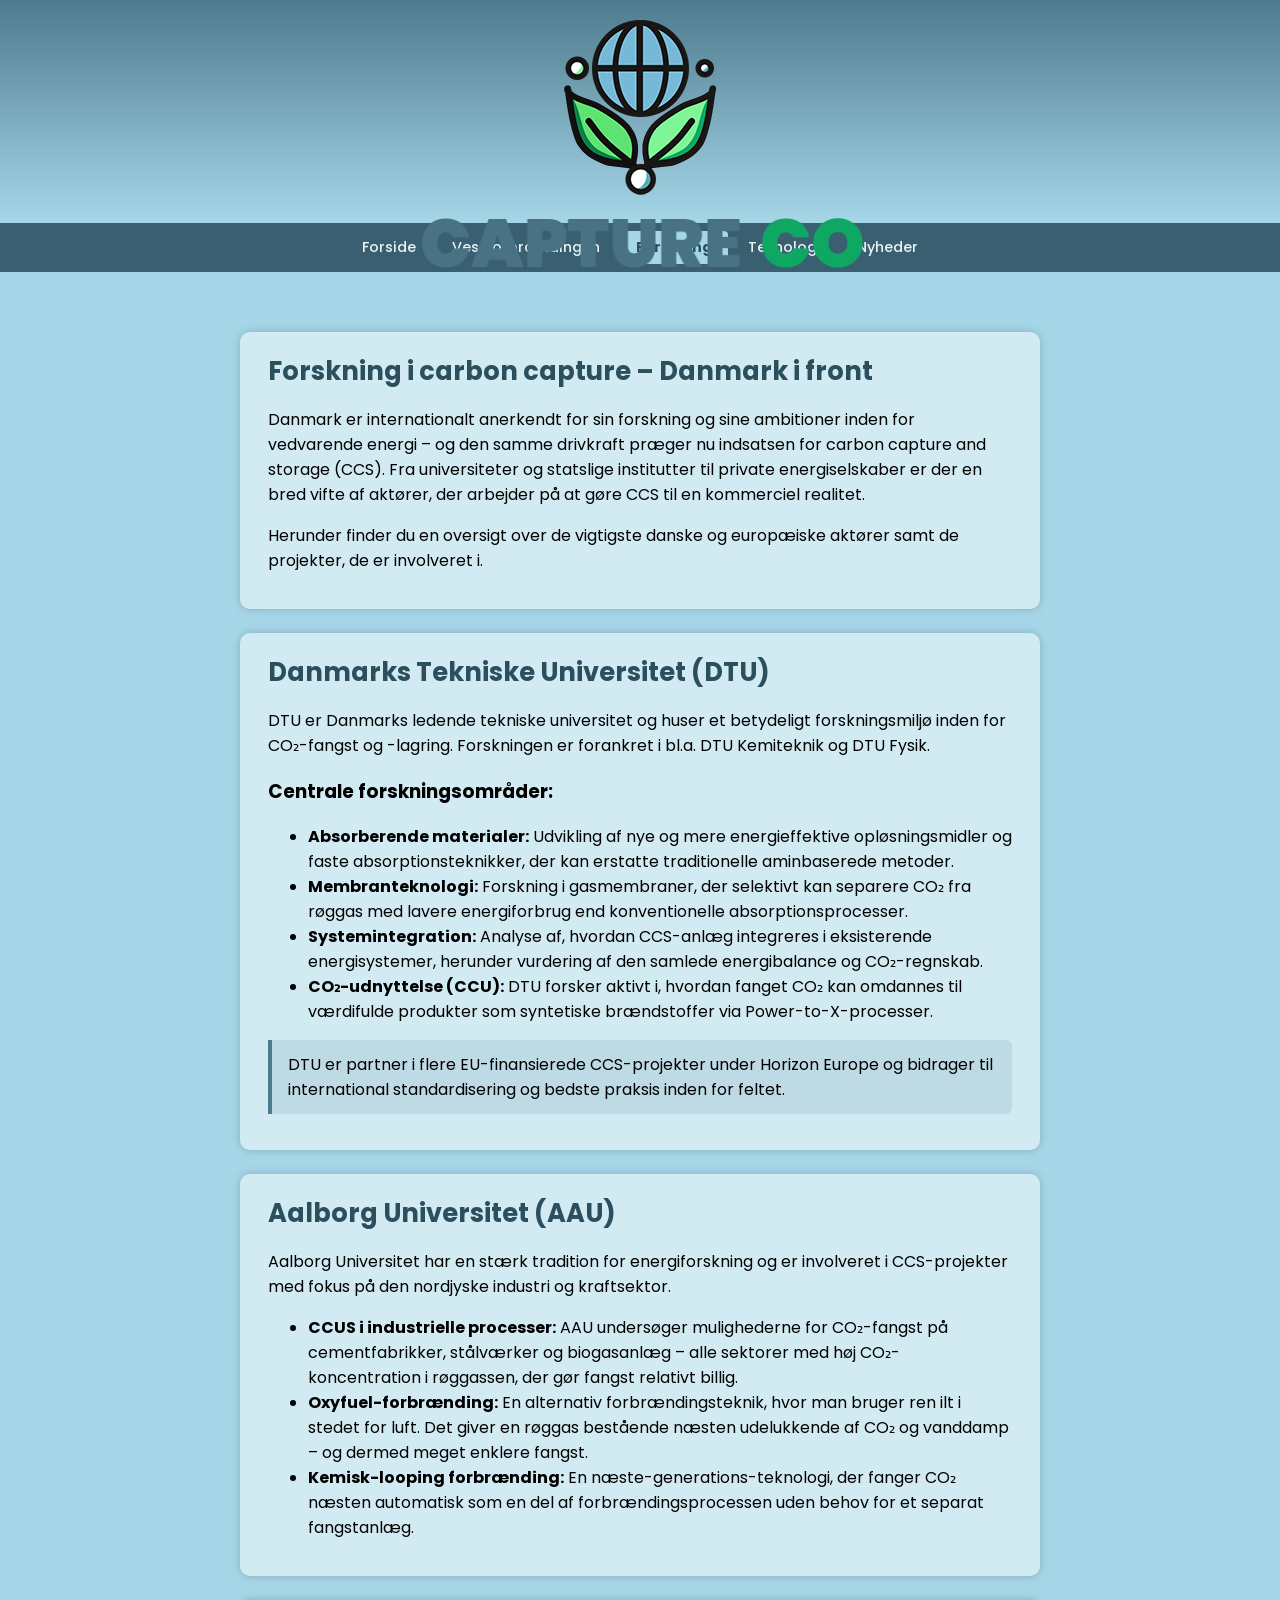
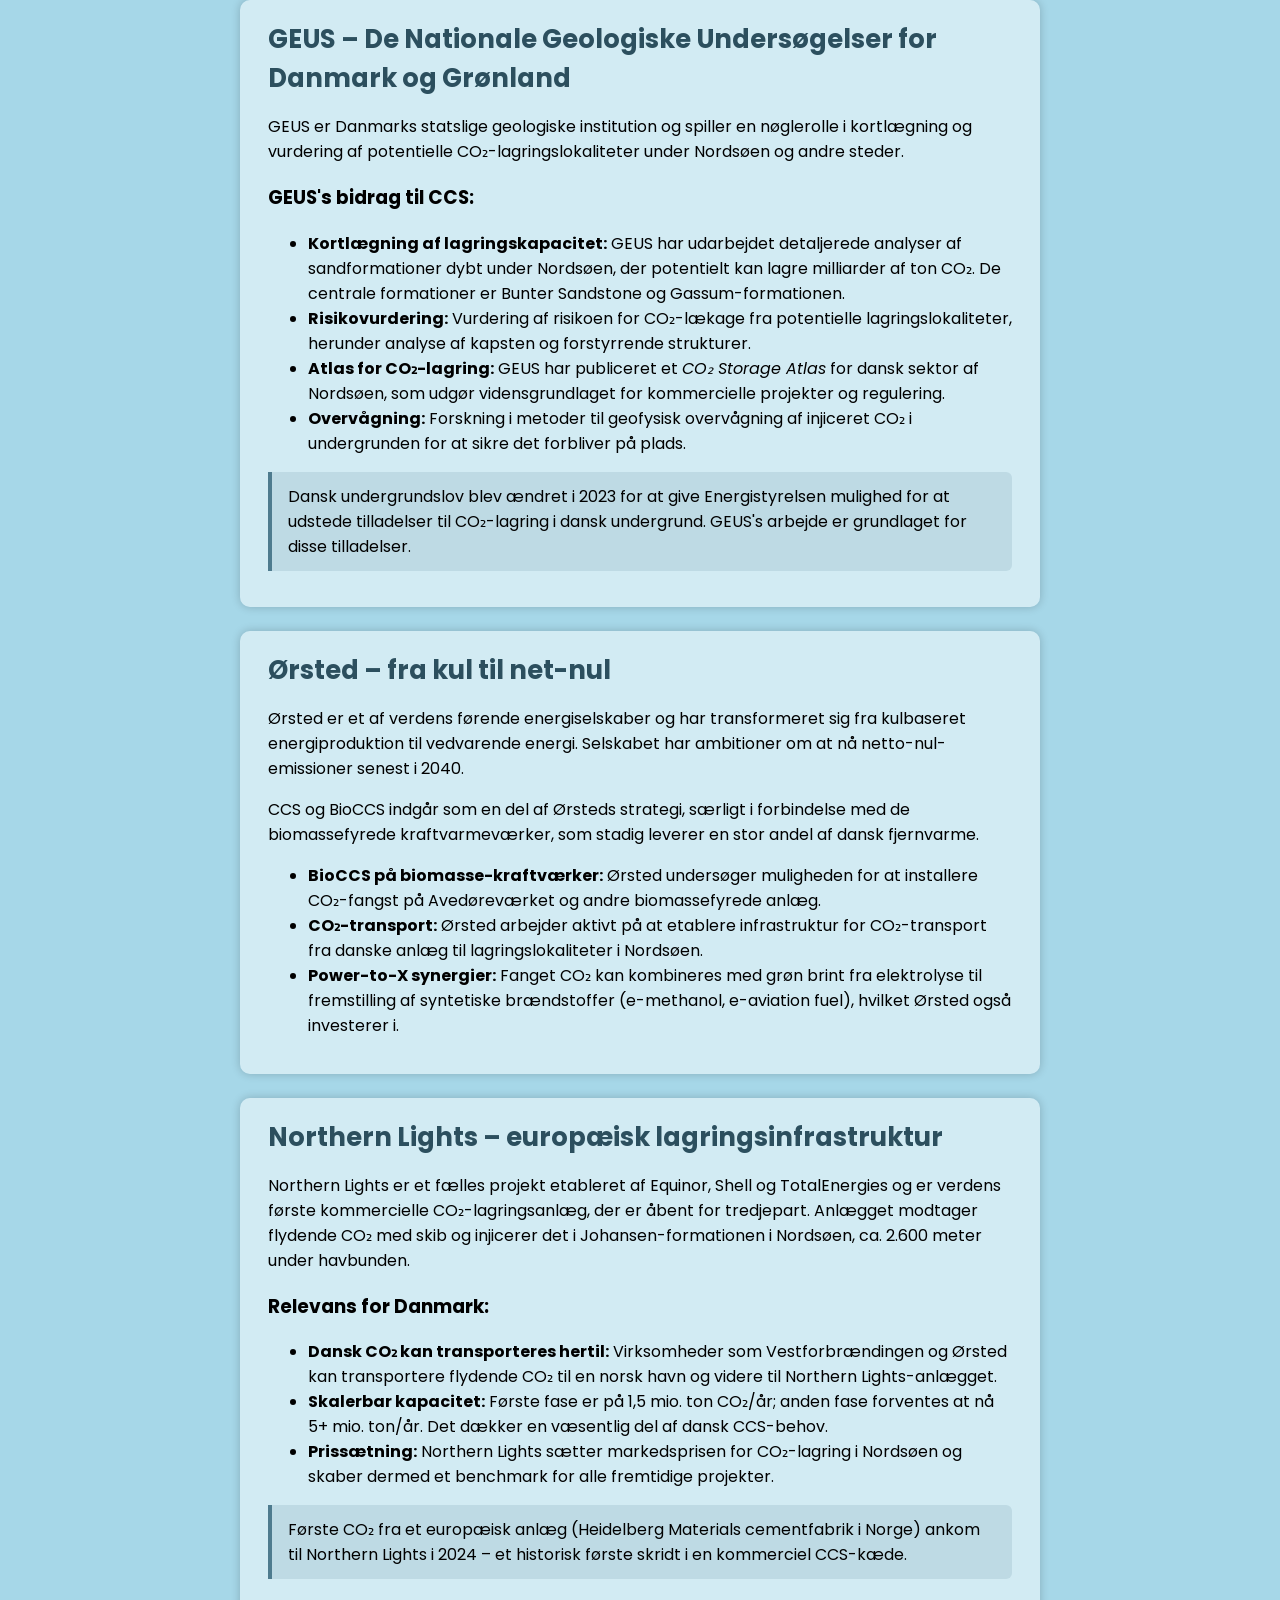
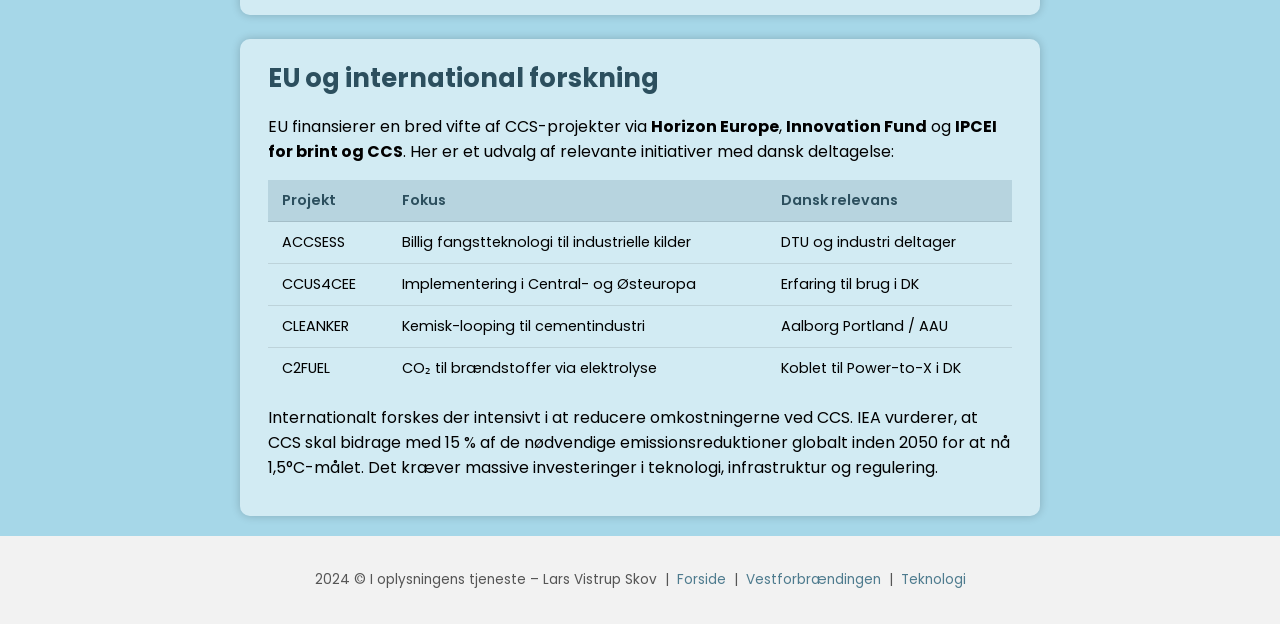
==== forskning.html @ 6d99c897 "Expand site with Danish content: multi-page structure, Vestforbraendingen, research - Refactor index" ====
<!DOCTYPE html>
<html lang="da-DK">
  <head>
    <meta charset="UTF-8" />
    <meta name="viewport" content="width=device-width, initial-scale=1.0" />
    <meta name="description" content="Dansk og europæisk forskning i carbon capture og CCS – DTU, Aalborg Universitet, GEUS, Ørsted og Northern Lights. Oversigt over aktuelle projekter." />
    <title>Forskning – CO CAPTURE</title>
    <link rel="preconnect" href="https://fonts.googleapis.com" />
    <link rel="preconnect" href="https://fonts.gstatic.com" crossorigin />
    <link href="https://fonts.googleapis.com/css2?family=Poppins:wght@400;500;600;700&display=swap" rel="stylesheet" />
    <link rel="stylesheet" href="style.css" />
  </head>
  <body>
    <header>
      <a href="index.html"><img src="image/logo.png" class="logo" alt="CO CAPTURE logo" /></a>
      <div class="logo-texts">
        <img src="image/co.png" id="co" alt="CO" />
        <img src="image/capture.png" id="capture" alt="CAPTURE" />
      </div>
    </header>

    <nav>
      <a href="index.html">Forside</a>
      <a href="vestforbraendingen.html">Vestforbrændingen</a>
      <a href="forskning.html" class="active">Forskning</a>
      <a href="teknologi.html">Teknologi</a>
      <a href="nyheder.html">Nyheder</a>
    </nav>

    <main>
      <div class="main-content">

        <div class="frame">
          <div class="title">Forskning i carbon capture – Danmark i front</div>
          <p>
            Danmark er internationalt anerkendt for sin forskning og sine
            ambitioner inden for vedvarende energi – og den samme drivkraft
            præger nu indsatsen for carbon capture and storage (CCS).
            Fra universiteter og statslige institutter til private
            energiselskaber er der en bred vifte af aktører, der arbejder
            på at gøre CCS til en kommerciel realitet.
          </p>
          <p>
            Herunder finder du en oversigt over de vigtigste danske og
            europæiske aktører samt de projekter, de er involveret i.
          </p>
        </div>

        <div class="frame">
          <div class="title">Danmarks Tekniske Universitet (DTU)</div>
          <p>
            DTU er Danmarks ledende tekniske universitet og huser et
            betydeligt forskningsmiljø inden for CO&#x2082;-fangst og -lagring.
            Forskningen er forankret i bl.a. DTU Kemiteknik og DTU Fysik.
          </p>
          <h3>Centrale forskningsområder:</h3>
          <ul>
            <li>
              <strong>Absorberende materialer:</strong> Udvikling af nye
              og mere energieffektive opløsningsmidler og faste
              absorptionsteknikker, der kan erstatte traditionelle
              aminbaserede metoder.
            </li>
            <li>
              <strong>Membranteknologi:</strong> Forskning i gasmembraner,
              der selektivt kan separere CO&#x2082; fra røggas med lavere
              energiforbrug end konventionelle absorptionsprocesser.
            </li>
            <li>
              <strong>Systemintegration:</strong> Analyse af, hvordan
              CCS-anlæg integreres i eksisterende energisystemer, herunder
              vurdering af den samlede energibalance og CO&#x2082;-regnskab.
            </li>
            <li>
              <strong>CO&#x2082;-udnyttelse (CCU):</strong> DTU forsker
              aktivt i, hvordan fanget CO&#x2082; kan omdannes til værdifulde
              produkter som syntetiske brændstoffer via Power-to-X-processer.
            </li>
          </ul>
          <div class="highlight">
            DTU er partner i flere EU-finansierede CCS-projekter under
            Horizon Europe og bidrager til international standardisering
            og bedste praksis inden for feltet.
          </div>
        </div>

        <div class="frame">
          <div class="title">Aalborg Universitet (AAU)</div>
          <p>
            Aalborg Universitet har en stærk tradition for energiforskning og
            er involveret i CCS-projekter med fokus på den nordjyske
            industri og kraftsektor.
          </p>
          <ul>
            <li>
              <strong>CCUS i industrielle processer:</strong> AAU
              undersøger mulighederne for CO&#x2082;-fangst på cementfabrikker,
              stålværker og biogasanlæg – alle sektorer med høj
              CO&#x2082;-koncentration i røggassen, der gør fangst relativt
              billig.
            </li>
            <li>
              <strong>Oxyfuel-forbrænding:</strong> En alternativ
              forbrændingsteknik, hvor man bruger ren ilt i stedet for luft.
              Det giver en røggas bestående næsten udelukkende af CO&#x2082;
              og vanddamp – og dermed meget enklere fangst.
            </li>
            <li>
              <strong>Kemisk-looping forbrænding:</strong> En
              næste-generations-teknologi, der fanger CO&#x2082; næsten
              automatisk som en del af forbrændingsprocessen uden behov
              for et separat fangstanlæg.
            </li>
          </ul>
        </div>

        <div class="frame">
          <div class="title">GEUS – De Nationale Geologiske Undersøgelser for Danmark og Grønland</div>
          <p>
            GEUS er Danmarks statslige geologiske institution og spiller en
            nøglerolle i kortlægning og vurdering af potentielle
            CO&#x2082;-lagringslokaliteter under Nordsøen og andre steder.
          </p>
          <h3>GEUS's bidrag til CCS:</h3>
          <ul>
            <li>
              <strong>Kortlægning af lagringskapacitet:</strong> GEUS har
              udarbejdet detaljerede analyser af sandformationer dybt under
              Nordsøen, der potentielt kan lagre milliarder af ton CO&#x2082;.
              De centrale formationer er Bunter Sandstone og Gassum-formationen.
            </li>
            <li>
              <strong>Risikovurdering:</strong> Vurdering af risikoen for
              CO&#x2082;-lækage fra potentielle lagringslokaliteter, herunder
              analyse af kapsten og forstyrrende strukturer.
            </li>
            <li>
              <strong>Atlas for CO&#x2082;-lagring:</strong> GEUS har
              publiceret et <em>CO&#x2082; Storage Atlas</em> for dansk sektor
              af Nordsøen, som udgør vidensgrundlaget for kommercielle
              projekter og regulering.
            </li>
            <li>
              <strong>Overvågning:</strong> Forskning i metoder til
              geofysisk overvågning af injiceret CO&#x2082; i undergrunden
              for at sikre det forbliver på plads.
            </li>
          </ul>
          <div class="highlight">
            Dansk undergrundslov blev ændret i 2023 for at give
            Energistyrelsen mulighed for at udstede tilladelser til
            CO&#x2082;-lagring i dansk undergrund. GEUS's arbejde er
            grundlaget for disse tilladelser.
          </div>
        </div>

        <div class="frame">
          <div class="title">Ørsted – fra kul til net-nul</div>
          <p>
            Ørsted er et af verdens førende energiselskaber og har
            transformeret sig fra kulbaseret energiproduktion til
            vedvarende energi. Selskabet har ambitioner om at nå
            netto-nul-emissioner senest i 2040.
          </p>
          <p>
            CCS og BioCCS indgår som en del af Ørsteds strategi,
            særligt i forbindelse med de biomassefyrede kraftvarmeværker,
            som stadig leverer en stor andel af dansk fjernvarme.
          </p>
          <ul>
            <li>
              <strong>BioCCS på biomasse-kraftværker:</strong> Ørsted
              undersøger muligheden for at installere CO&#x2082;-fangst
              på Avedøreværket og andre biomassefyrede anlæg.
            </li>
            <li>
              <strong>CO&#x2082;-transport:</strong> Ørsted arbejder
              aktivt på at etablere infrastruktur for CO&#x2082;-transport
              fra danske anlæg til lagringslokaliteter i Nordsøen.
            </li>
            <li>
              <strong>Power-to-X synergier:</strong> Fanget CO&#x2082;
              kan kombineres med grøn brint fra elektrolyse til
              fremstilling af syntetiske brændstoffer (e-methanol,
              e-aviation fuel), hvilket Ørsted også investerer i.
            </li>
          </ul>
        </div>

        <div class="frame">
          <div class="title">Northern Lights – europæisk lagringsinfrastruktur</div>
          <p>
            Northern Lights er et fælles projekt etableret af Equinor,
            Shell og TotalEnergies og er verdens første kommercielle
            CO&#x2082;-lagringsanlæg, der er åbent for tredjepart. Anlægget
            modtager flydende CO&#x2082; med skib og injicerer det i
            Johansen-formationen i Nordsøen, ca. 2.600 meter under
            havbunden.
          </p>
          <h3>Relevans for Danmark:</h3>
          <ul>
            <li>
              <strong>Dansk CO&#x2082; kan transporteres hertil:</strong>
              Virksomheder som Vestforbrændingen og Ørsted kan transportere
              flydende CO&#x2082; til en norsk havn og videre til
              Northern Lights-anlægget.
            </li>
            <li>
              <strong>Skalerbar kapacitet:</strong> Første fase er på
              1,5 mio. ton CO&#x2082;/år; anden fase forventes at nå
              5+ mio. ton/år. Det dækker en væsentlig del af dansk
              CCS-behov.
            </li>
            <li>
              <strong>Prissætning:</strong> Northern Lights sætter
              markedsprisen for CO&#x2082;-lagring i Nordsøen og skaber
              dermed et benchmark for alle fremtidige projekter.
            </li>
          </ul>
          <div class="highlight">
            Første CO&#x2082; fra et europæisk anlæg (Heidelberg Materials
            cementfabrik i Norge) ankom til Northern Lights i 2024 –
            et historisk første skridt i en kommerciel CCS-kæde.
          </div>
        </div>

        <div class="frame">
          <div class="title">EU og international forskning</div>
          <p>
            EU finansierer en bred vifte af CCS-projekter via
            <strong>Horizon Europe</strong>, <strong>Innovation Fund</strong>
            og <strong>IPCEI for brint og CCS</strong>. Her er et udvalg
            af relevante initiativer med dansk deltagelse:
          </p>
          <table class="facts">
            <thead>
              <tr>
                <th>Projekt</th>
                <th>Fokus</th>
                <th>Dansk relevans</th>
              </tr>
            </thead>
            <tbody>
              <tr>
                <td>ACCSESS</td>
                <td>Billig fangstteknologi til industrielle kilder</td>
                <td>DTU og industri deltager</td>
              </tr>
              <tr>
                <td>CCUS4CEE</td>
                <td>Implementering i Central- og Østeuropa</td>
                <td>Erfaring til brug i DK</td>
              </tr>
              <tr>
                <td>CLEANKER</td>
                <td>Kemisk-looping til cementindustri</td>
                <td>Aalborg Portland / AAU</td>
              </tr>
              <tr>
                <td>C2FUEL</td>
                <td>CO&#x2082; til brændstoffer via elektrolyse</td>
                <td>Koblet til Power-to-X i DK</td>
              </tr>
            </tbody>
          </table>
          <p>
            Internationalt forskes der intensivt i at reducere omkostningerne
            ved CCS. IEA vurderer, at CCS skal bidrage med 15&nbsp;% af de
            nødvendige emissionsreduktioner globalt inden 2050 for at nå
            1,5°C-målet. Det kræver massive investeringer i teknologi,
            infrastruktur og regulering.
          </p>
        </div>

      </div>
    </main>

    <footer>
      <p>2024 &copy; I oplysningens tjeneste &ndash; Lars Vistrup Skov &nbsp;|&nbsp;
        <a href="index.html">Forside</a> &nbsp;|&nbsp;
        <a href="vestforbraendingen.html">Vestforbrændingen</a> &nbsp;|&nbsp;
        <a href="teknologi.html">Teknologi</a>
      </p>
    </footer>
  </body>
</html>
---- style.css ----
/* CO CAPTURE - Fælles stilark */

body {
  font-family: "Poppins", sans-serif;
  margin: 0;
  padding: 0;
  background-color: #a6d7e8;
}

/* Header */
header {
  display: flex;
  flex-direction: column;
  align-items: center;
  background: linear-gradient(to bottom, #4e7b8e, #a6d7e8);
  padding: 20px;
}

/* Navigation */
nav {
  width: 100%;
  background-color: #3a5f70;
  display: flex;
  justify-content: center;
  flex-wrap: wrap;
  gap: 4px;
  padding: 8px 0;
}

nav a {
  color: #e8f4f9;
  text-decoration: none;
  font-size: 0.9rem;
  font-weight: 500;
  padding: 6px 16px;
  border-radius: 4px;
  transition: background-color 0.2s;
}

nav a:hover {
  background-color: #4e7b8e;
}

nav a.active {
  background-color: #a6d7e8;
  color: #2c4f5e;
  font-weight: 700;
}

/* Main */
main {
  padding: 20px;
  display: flex;
  flex-direction: column;
  align-items: center;
}

.main-content {
  max-width: 800px;
  width: 100%;
  text-align: left;
}

/* Cards (forside) */
.cards {
  display: grid;
  grid-template-columns: repeat(auto-fit, minmax(220px, 1fr));
  gap: 20px;
  margin-top: 40px;
  margin-bottom: 20px;
}

.card {
  background-color: rgba(255, 255, 255, 0.6);
  border-radius: 10px;
  padding: 20px;
  box-shadow: 0 0 10px rgba(0, 0, 0, 0.15);
  text-decoration: none;
  color: inherit;
  transition: transform 0.2s, box-shadow 0.2s;
}

.card:hover {
  transform: translateY(-4px);
  box-shadow: 0 4px 16px rgba(0, 0, 0, 0.2);
}

.card .card-icon {
  font-size: 2rem;
  margin-bottom: 10px;
}

.card h3 {
  margin: 0 0 8px;
  font-size: 1rem;
  font-weight: 700;
  color: #2c4f5e;
}

.card p {
  margin: 0;
  font-size: 0.85rem;
  color: #444;
}

/* Frames (artikler) */
.frame {
  margin-top: 40px;
  background-color: rgba(255, 255, 255, 0.5);
  padding: 20px 28px;
  border-radius: 10px;
  box-shadow: 0 0 10px rgba(0, 0, 0, 0.2);
}

.frame + .frame {
  margin-top: 24px;
}

.title {
  font-size: 1.6rem;
  font-weight: 700;
  margin-bottom: 16px;
  color: #2c4f5e;
}

.intro-frame {
  margin-top: 40px;
  background-color: rgba(255, 255, 255, 0.35);
  padding: 20px 28px;
  border-radius: 10px;
  max-width: 800px;
  text-align: center;
}

.intro-frame p {
  font-size: 1.05rem;
  color: #2c4f5e;
  line-height: 1.7;
}

/* Highlight-boks */
.highlight {
  background-color: rgba(78, 123, 142, 0.15);
  border-left: 4px solid #4e7b8e;
  padding: 12px 16px;
  border-radius: 0 6px 6px 0;
  margin: 16px 0;
}

/* Fakta-tabel */
table.facts {
  width: 100%;
  border-collapse: collapse;
  margin: 16px 0;
  font-size: 0.9rem;
}

table.facts th,
table.facts td {
  text-align: left;
  padding: 10px 14px;
  border-bottom: 1px solid rgba(0, 0, 0, 0.1);
}

table.facts th {
  background-color: rgba(78, 123, 142, 0.2);
  font-weight: 600;
  color: #2c4f5e;
}

table.facts tr:last-child td {
  border-bottom: none;
}

/* Logo-animation */
.logo-texts {
  position: relative;
}

.logo-texts img {
  height: 50px;
  width: auto;
  margin: 15px 10px;
  position: absolute;
}

@keyframes moveCaptureRight {
  0%   { transform: translateX(0); z-index: 2; }
  45%  { transform: translateX(0); z-index: 2; }
  50%  { transform: translateX(120px); z-index: 2; }
  95%  { transform: translateX(120px); z-index: 1; }
  100% { transform: translateX(0); }
}

@keyframes moveCaptureRight2 {
  0%   { transform: translateX(0); z-index: 2; }
  45%  { transform: translateX(0); height: 50px; z-index: 2; top: 0; }
  47.5% { height: 75px; z-index: 2; top: -12.5px; }
  50%  { transform: translateX(120px); height: 50px; z-index: 2; top: 0; }
  95%  { transform: translateX(120px); height: 50px; z-index: 1; top: 0; }
  97.5% { height: 25px; top: 12.5px; }
  100% { transform: translateX(0); height: 50px; top: 0; }
}

@keyframes moveCoLeft {
  0%   { transform: translateX(0); height: 50px; }
  45%  { transform: translateX(0); height: 50px; top: 0; }
  47.5% { height: 25px; top: 12.5px; }
  50%  { transform: translateX(-340px); height: 50px; top: 0; }
  95%  { transform: translateX(-340px); height: 50px; z-index: 2; top: 0; }
  97.5% { height: 75px; top: -12.5px; }
  100% { transform: translateX(0); height: 50px; top: 0; z-index: 1; }
}

#capture {
  left: -228px;
  animation: moveCaptureRight 30s infinite ease-in-out;
}

#co {
  left: 112px;
  right: 0;
  animation: moveCoLeft 30s infinite ease-in-out;
}

/* Footer */
footer {
  background-color: #f2f2f2;
  padding: 20px;
  text-align: center;
  font-size: 0.85rem;
  color: #555;
}

footer a {
  color: #4e7b8e;
  text-decoration: none;
}

footer a:hover {
  text-decoration: underline;
}

/* Responsivt */
@media (max-width: 600px) {
  .title { font-size: 1.3rem; }
  nav a { font-size: 0.8rem; padding: 5px 10px; }
}
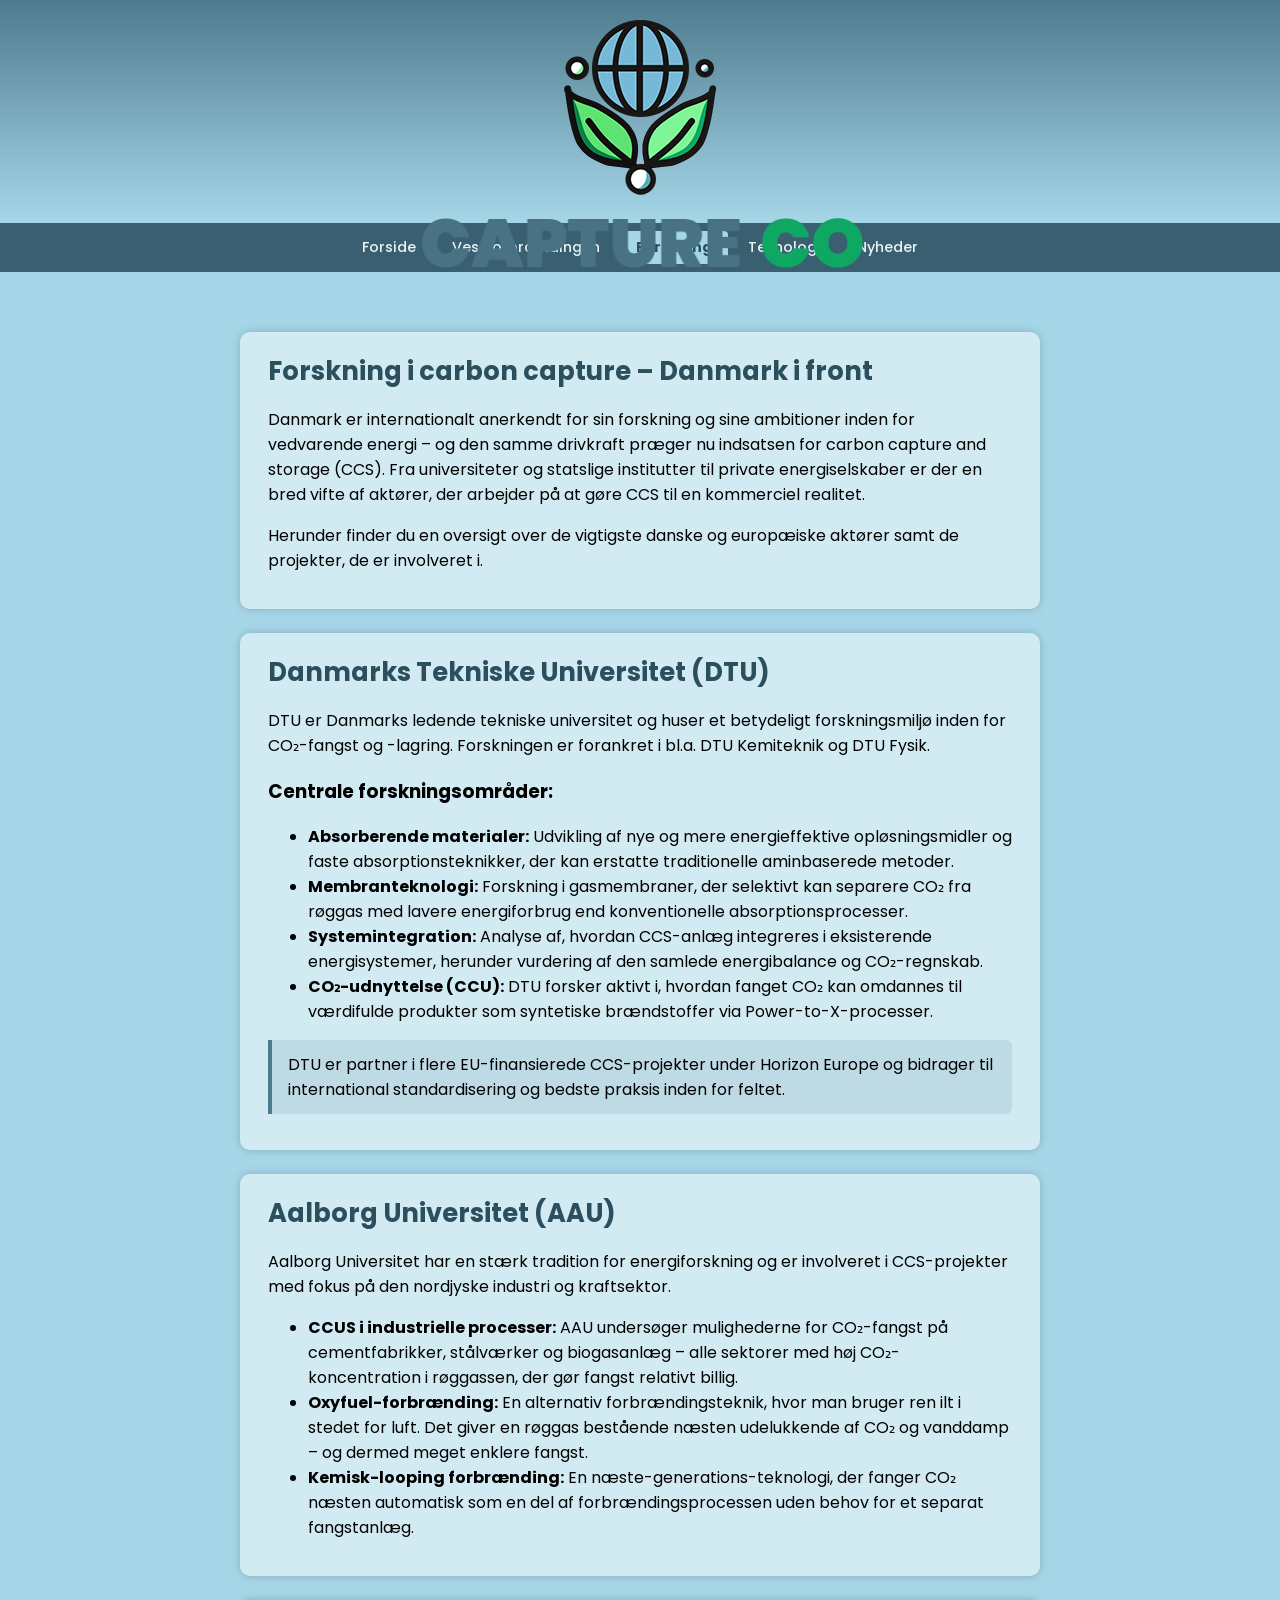
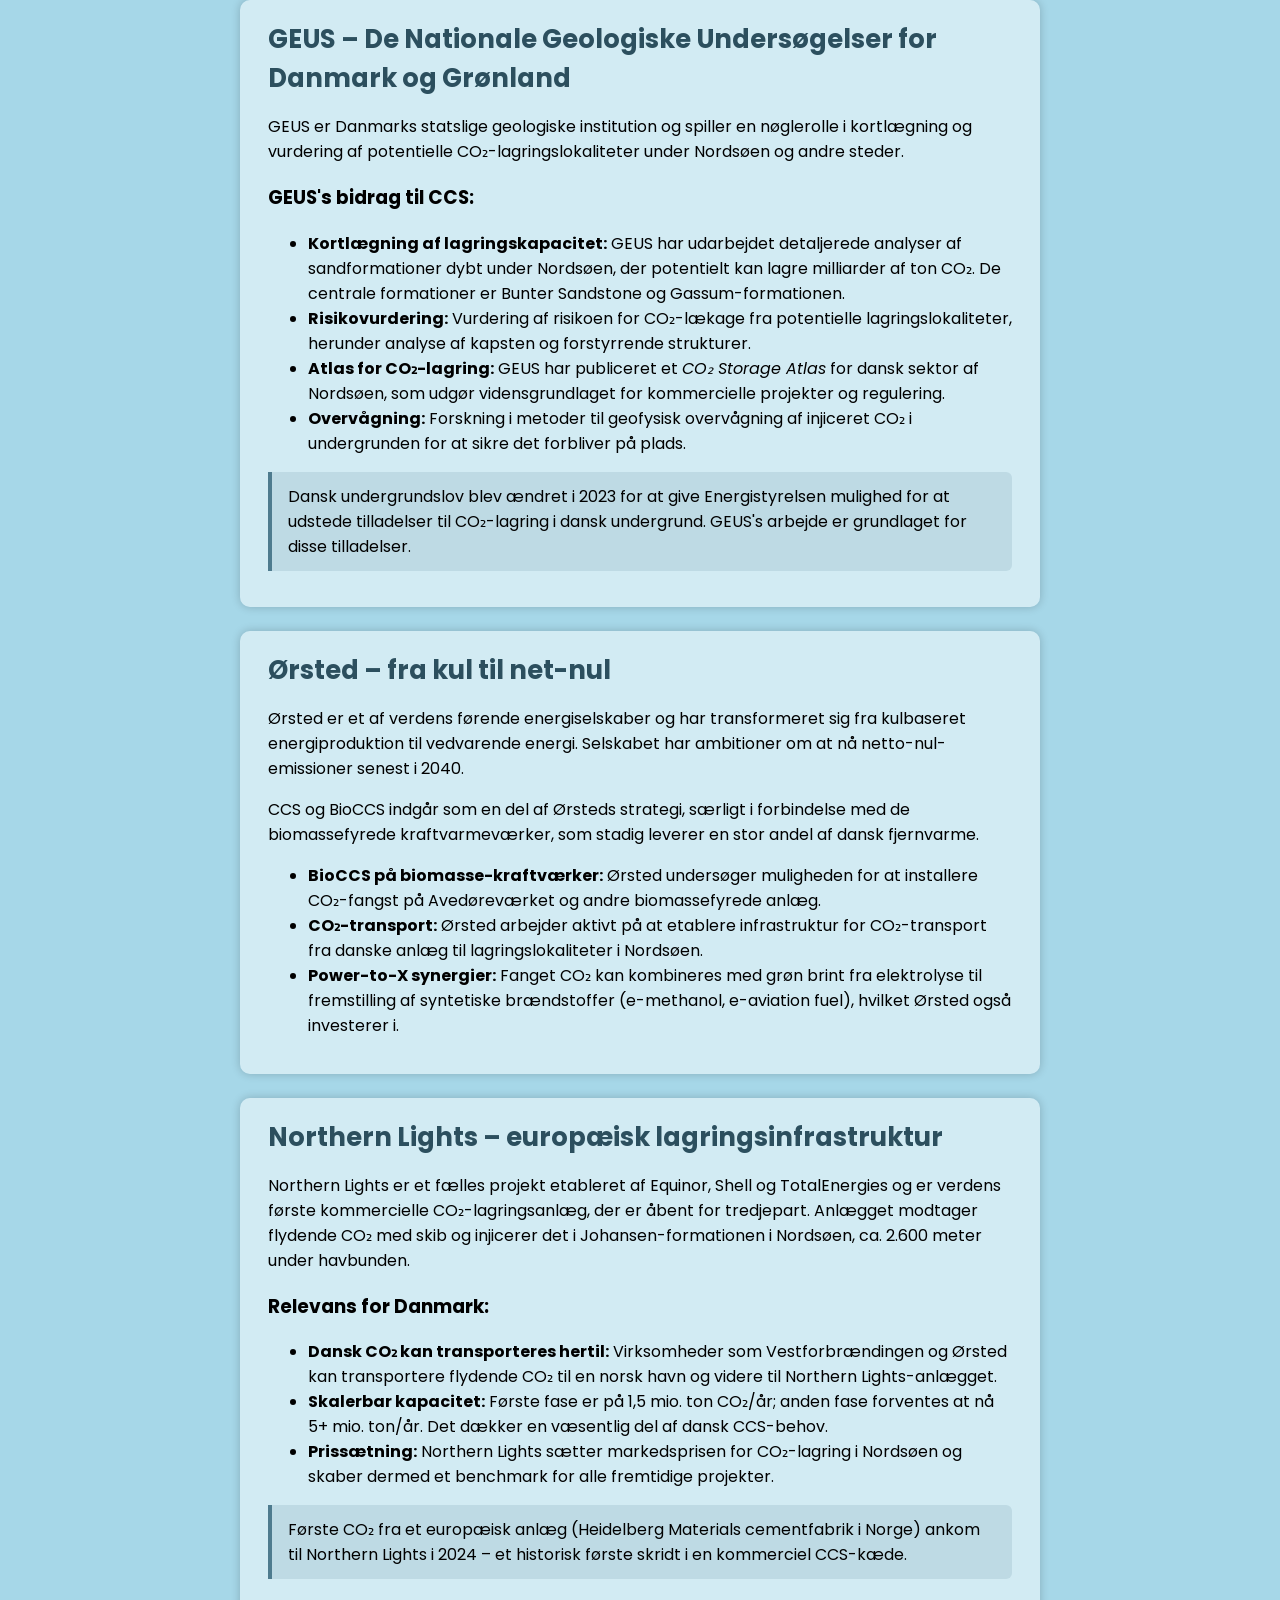
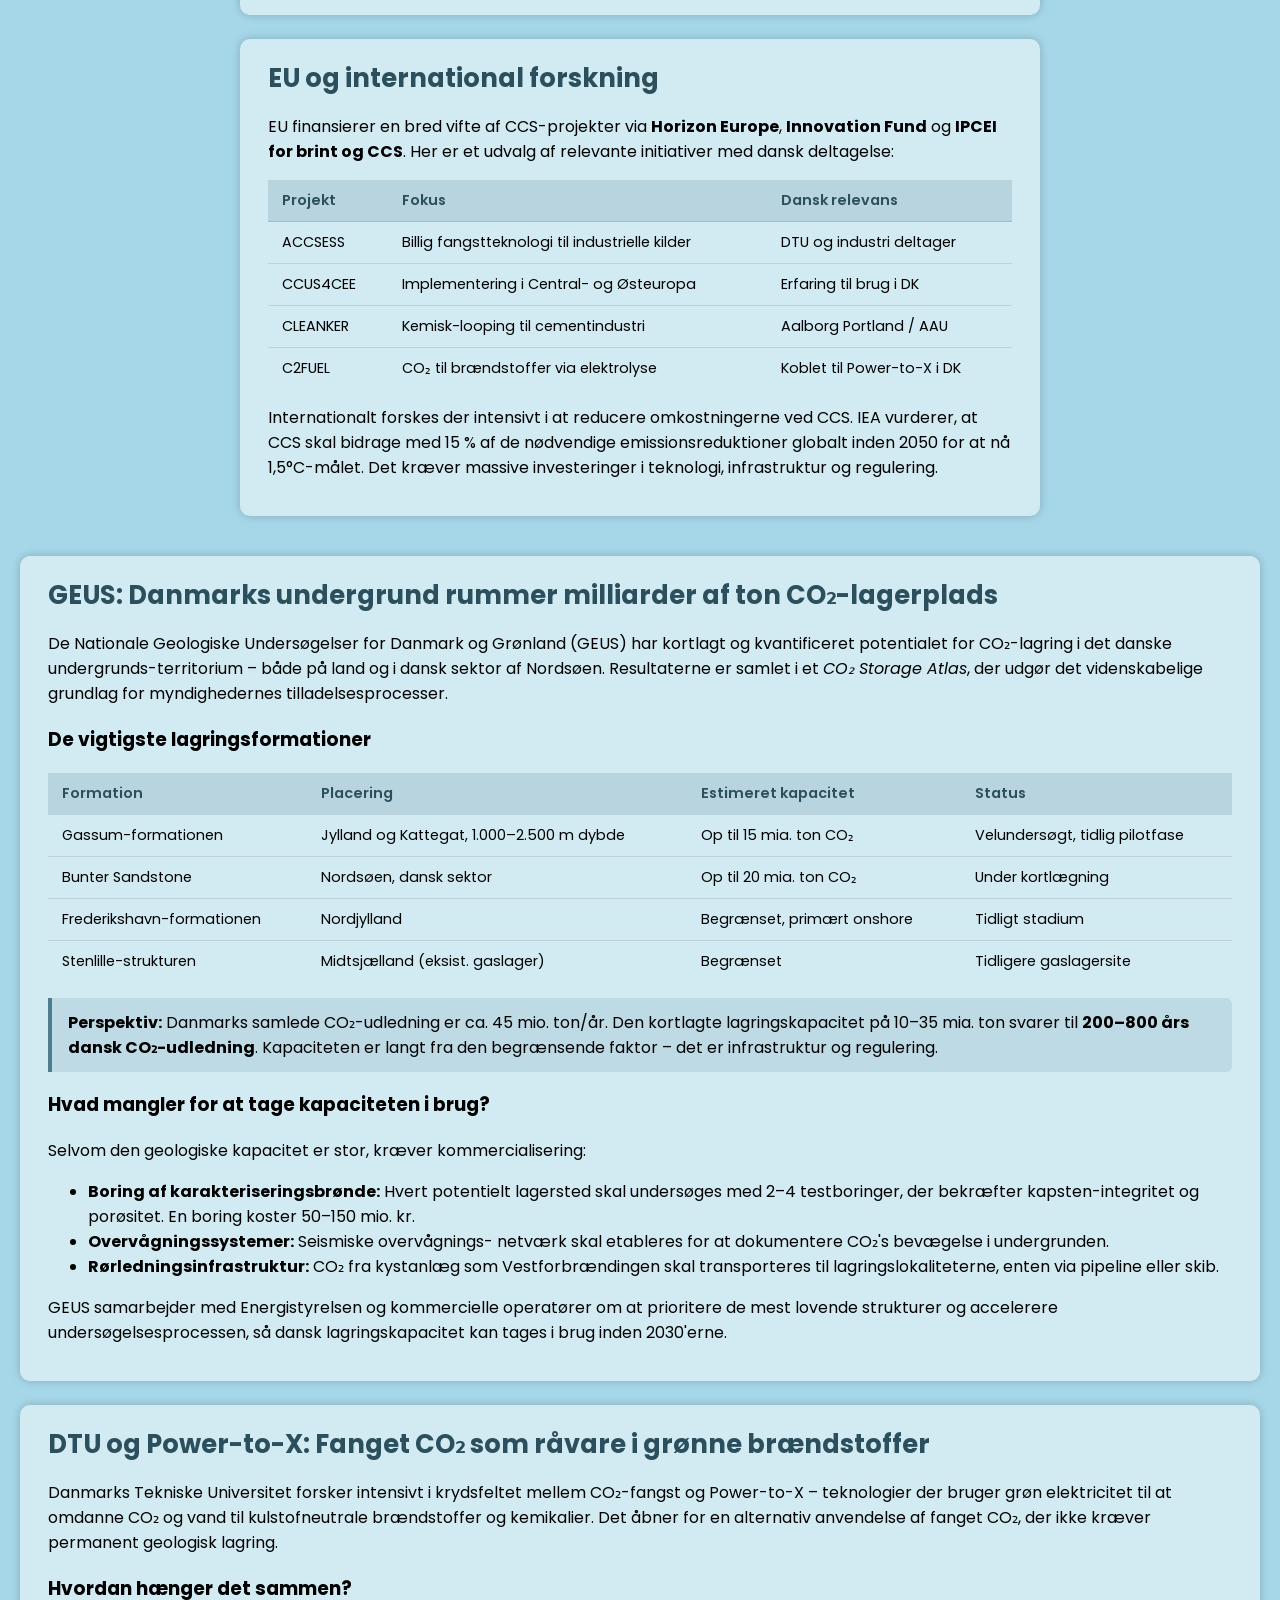
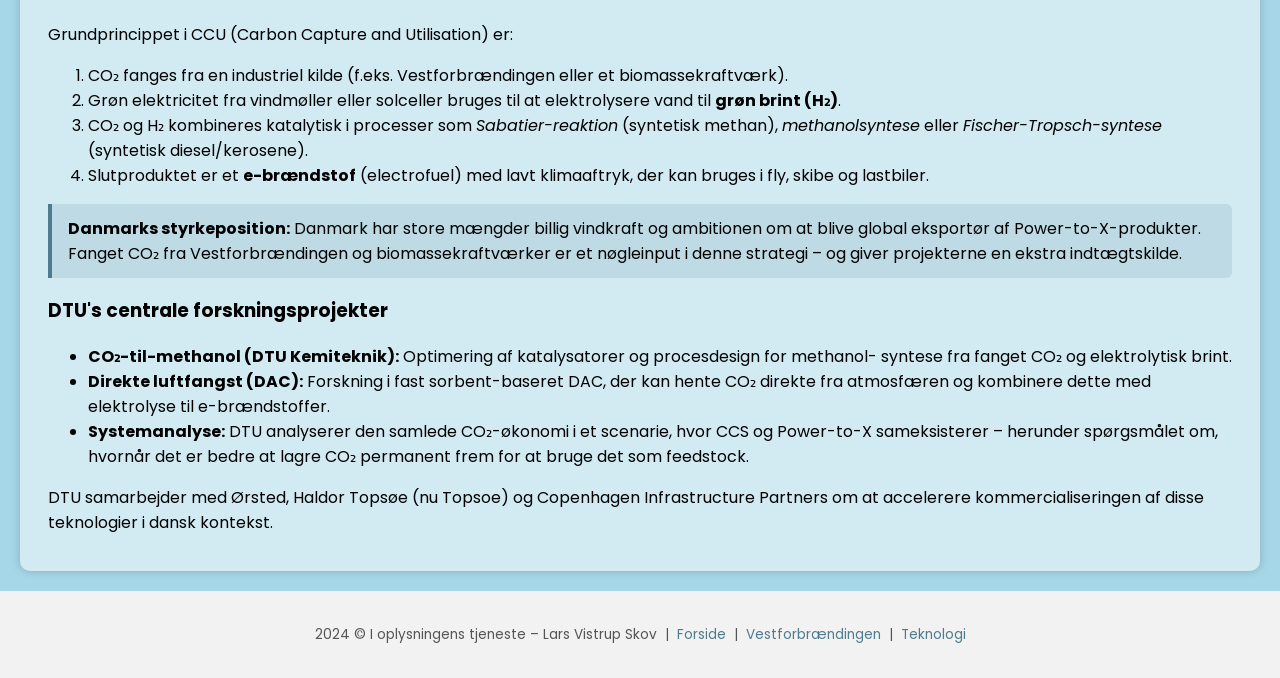
==== commit 3974aaf6: "Add 12 new Danish CCS articles across all pages nyheder.html (4 new articles): - Vestforbrændingen l" ====
--- a/forskning.html
+++ b/forskning.html
@@ -273,6 +273,160 @@
         </div>
 
       </div>
+
+        <div class="frame">
+          <div class="title">GEUS: Danmarks undergrund rummer milliarder af ton CO&#x2082;-lagerplads</div>
+          <p>
+            De Nationale Geologiske Undersøgelser for Danmark og Grønland
+            (GEUS) har kortlagt og kvantificeret potentialet for CO&#x2082;-lagring
+            i det danske undergrunds-territorium – både på land og i dansk sektor
+            af Nordsøen. Resultaterne er samlet i et <em>CO&#x2082; Storage Atlas</em>,
+            der udgør det videnskabelige grundlag for myndighedernes
+            tilladelsesprocesser.
+          </p>
+          <h3>De vigtigste lagringsformationer</h3>
+          <table class="facts">
+            <thead>
+              <tr>
+                <th>Formation</th>
+                <th>Placering</th>
+                <th>Estimeret kapacitet</th>
+                <th>Status</th>
+              </tr>
+            </thead>
+            <tbody>
+              <tr>
+                <td>Gassum-formationen</td>
+                <td>Jylland og Kattegat, 1.000–2.500 m dybde</td>
+                <td>Op til 15 mia. ton CO&#x2082;</td>
+                <td>Velundersøgt, tidlig pilotfase</td>
+              </tr>
+              <tr>
+                <td>Bunter Sandstone</td>
+                <td>Nordsøen, dansk sektor</td>
+                <td>Op til 20 mia. ton CO&#x2082;</td>
+                <td>Under kortlægning</td>
+              </tr>
+              <tr>
+                <td>Frederikshavn-formationen</td>
+                <td>Nordjylland</td>
+                <td>Begrænset, primært onshore</td>
+                <td>Tidligt stadium</td>
+              </tr>
+              <tr>
+                <td>Stenlille-strukturen</td>
+                <td>Midtsjælland (eksist. gaslager)</td>
+                <td>Begrænset</td>
+                <td>Tidligere gaslagersite</td>
+              </tr>
+            </tbody>
+          </table>
+          <div class="highlight">
+            <strong>Perspektiv:</strong> Danmarks samlede CO&#x2082;-udledning er
+            ca. 45 mio. ton/år. Den kortlagte lagringskapacitet på
+            10–35 mia. ton svarer til <strong>200–800 års dansk CO&#x2082;-udledning</strong>.
+            Kapaciteten er langt fra den begrænsende faktor – det er
+            infrastruktur og regulering.
+          </div>
+          <h3>Hvad mangler for at tage kapaciteten i brug?</h3>
+          <p>
+            Selvom den geologiske kapacitet er stor, kræver kommercialisering:
+          </p>
+          <ul>
+            <li>
+              <strong>Boring af karakteriseringsbrønde:</strong> Hvert
+              potentielt lagersted skal undersøges med 2–4 testboringer,
+              der bekræfter kapsten-integritet og porøsitet. En boring koster
+              50–150 mio. kr.
+            </li>
+            <li>
+              <strong>Overvågningssystemer:</strong> Seismiske overvågnings-
+              netværk skal etableres for at dokumentere CO&#x2082;'s bevægelse
+              i undergrunden.
+            </li>
+            <li>
+              <strong>Rørledningsinfrastruktur:</strong> CO&#x2082; fra
+              kystanlæg som Vestforbrændingen skal transporteres til
+              lagringslokaliteterne, enten via pipeline eller skib.
+            </li>
+          </ul>
+          <p>
+            GEUS samarbejder med Energistyrelsen og kommercielle operatører
+            om at prioritere de mest lovende strukturer og accelerere
+            undersøgelsesprocessen, så dansk lagringskapacitet kan
+            tages i brug inden 2030'erne.
+          </p>
+        </div>
+
+        <div class="frame">
+          <div class="title">DTU og Power-to-X: Fanget CO&#x2082; som råvare i grønne brændstoffer</div>
+          <p>
+            Danmarks Tekniske Universitet forsker intensivt i krydsfeltet
+            mellem CO&#x2082;-fangst og Power-to-X – teknologier der bruger
+            grøn elektricitet til at omdanne CO&#x2082; og vand til
+            kulstofneutrale brændstoffer og kemikalier. Det åbner for en
+            alternativ anvendelse af fanget CO&#x2082;, der ikke kræver
+            permanent geologisk lagring.
+          </p>
+          <h3>Hvordan hænger det sammen?</h3>
+          <p>
+            Grundprincippet i CCU (Carbon Capture and Utilisation) er:
+          </p>
+          <ol>
+            <li>
+              CO&#x2082; fanges fra en industriel kilde (f.eks. Vestforbrændingen
+              eller et biomassekraftværk).
+            </li>
+            <li>
+              Grøn elektricitet fra vindmøller eller solceller bruges til at
+              elektrolysere vand til <strong>grøn brint (H&#x2082;)</strong>.
+            </li>
+            <li>
+              CO&#x2082; og H&#x2082; kombineres katalytisk i processer som
+              <em>Sabatier-reaktion</em> (syntetisk methan), <em>methanolsyntese</em>
+              eller <em>Fischer-Tropsch-syntese</em> (syntetisk diesel/kerosene).
+            </li>
+            <li>
+              Slutproduktet er et <strong>e-brændstof</strong> (electrofuel)
+              med lavt klimaaftryk, der kan bruges i fly, skibe og lastbiler.
+            </li>
+          </ol>
+          <div class="highlight">
+            <strong>Danmarks styrkeposition:</strong> Danmark har store mængder
+            billig vindkraft og ambitionen om at blive global eksportør af
+            Power-to-X-produkter. Fanget CO&#x2082; fra Vestforbrændingen
+            og biomassekraftværker er et nøgleinput i denne strategi –
+            og giver projekterne en ekstra indtægtskilde.
+          </div>
+          <h3>DTU's centrale forskningsprojekter</h3>
+          <ul>
+            <li>
+              <strong>CO&#x2082;-til-methanol (DTU Kemiteknik):</strong>
+              Optimering af katalysatorer og procesdesign for methanol-
+              syntese fra fanget CO&#x2082; og elektrolytisk brint.
+            </li>
+            <li>
+              <strong>Direkte luftfangst (DAC):</strong> Forskning i
+              fast sorbent-baseret DAC, der kan hente CO&#x2082; direkte
+              fra atmosfæren og kombinere dette med elektrolyse til
+              e-brændstoffer.
+            </li>
+            <li>
+              <strong>Systemanalyse:</strong> DTU analyserer den samlede
+              CO&#x2082;-økonomi i et scenarie, hvor CCS og Power-to-X
+              sameksisterer – herunder spørgsmålet om, hvornår det er
+              bedre at lagre CO&#x2082; permanent frem for at bruge det
+              som feedstock.
+            </li>
+          </ul>
+          <p>
+            DTU samarbejder med Ørsted, Haldor Topsøe (nu Topsoe) og
+            Copenhagen Infrastructure Partners om at accelerere
+            kommercialiseringen af disse teknologier i dansk kontekst.
+          </p>
+        </div>
+
+      </div>
     </main>
 
     <footer>
